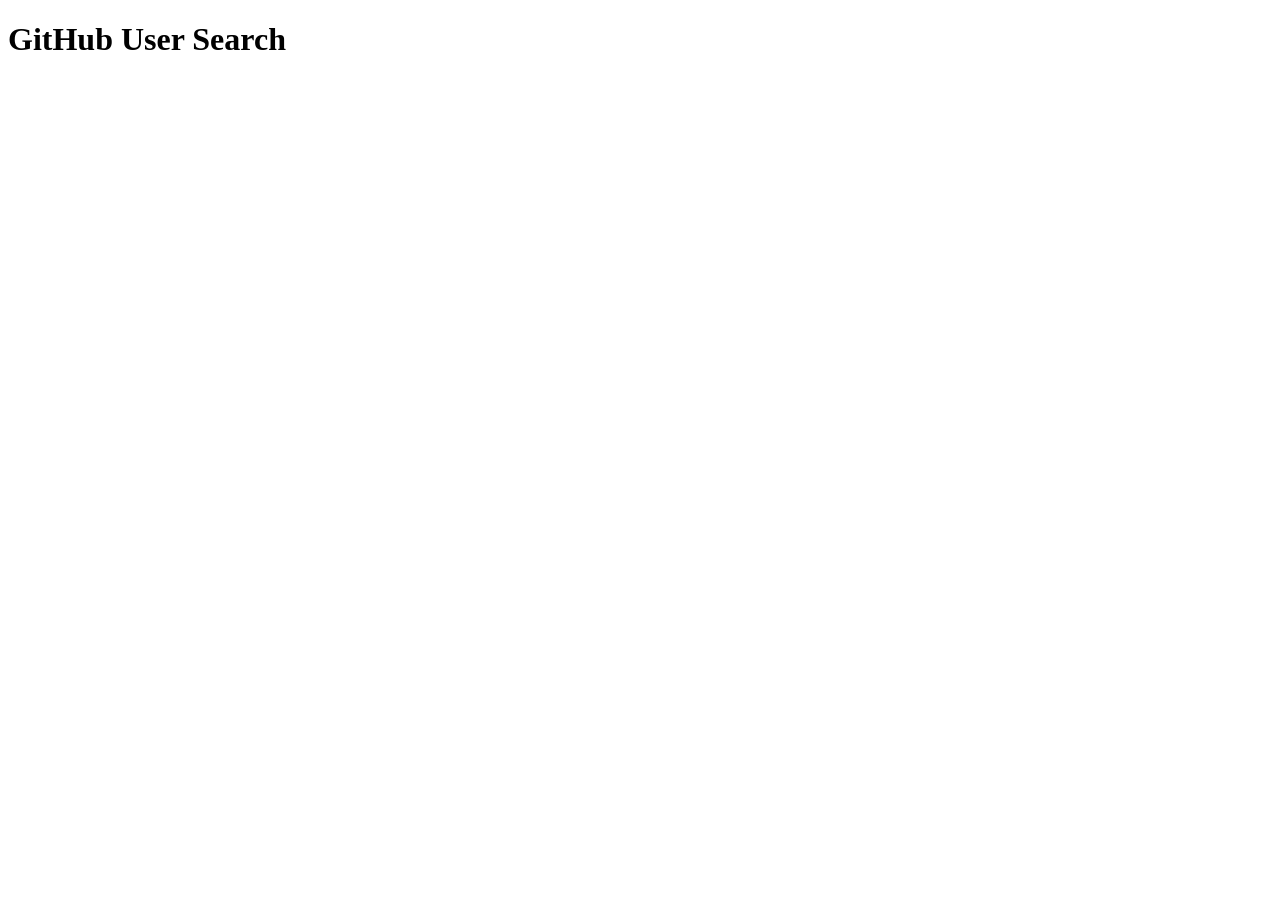
==== index.html @ 70cf9b26 "Initial project structure" ====
<!DOCTYPE html>
<html lang="en">

<head>
    <meta charset="UTF-8">
    <meta name="viewport" content="width=device-width, initial-scale=1.0">
    <title>GitHub User Search</title>
    <link rel="stylesheet" href="css/style.css">
</head>

<body>
    <h1>GitHub User Search</h1>

    <script type="module" src="js/main.js"></script>
</body>

</html>
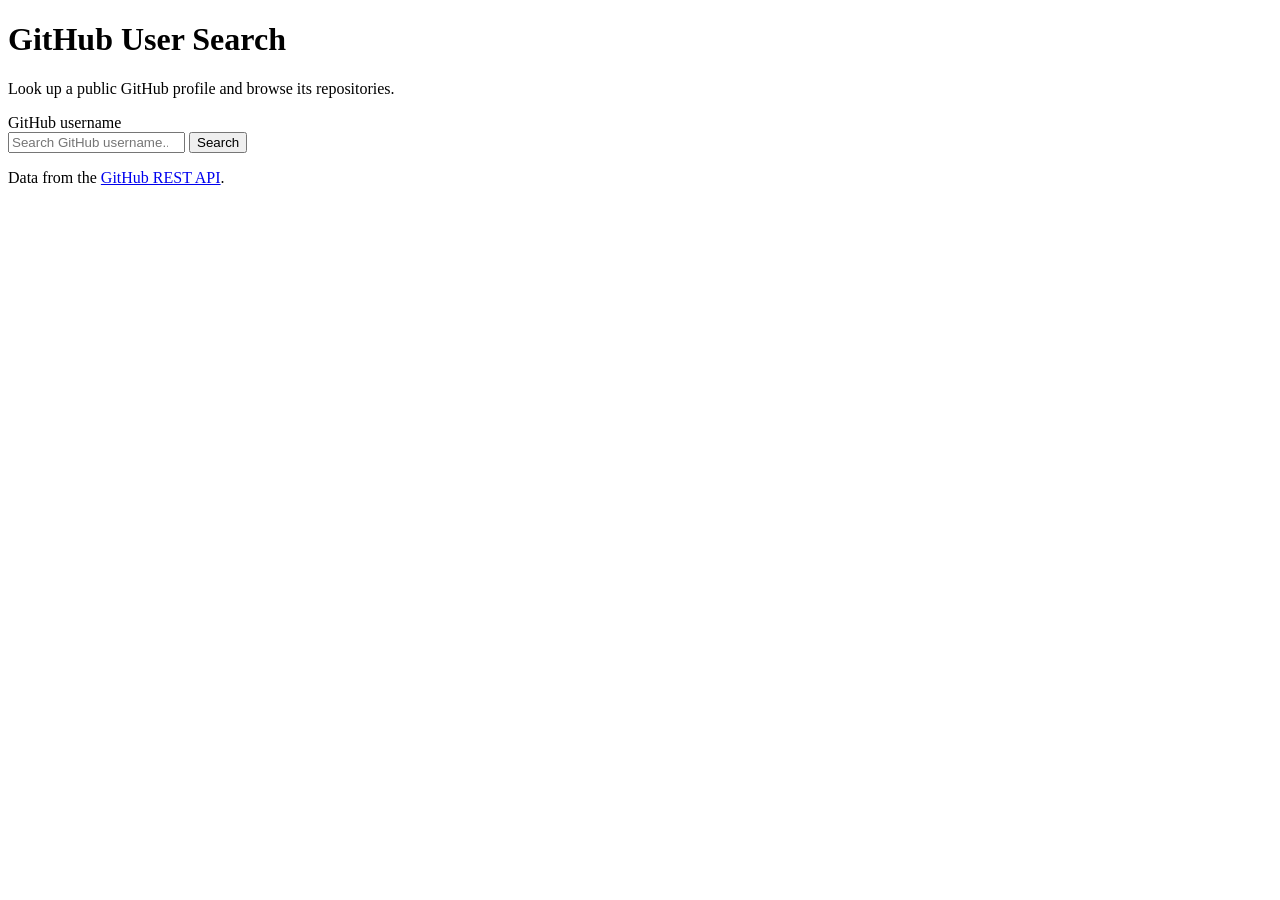
==== commit 722fcf29: "Add semantic HTML structure" ====
--- a/index.html
+++ b/index.html
@@ -4,12 +4,81 @@
 <head>
     <meta charset="UTF-8">
     <meta name="viewport" content="width=device-width, initial-scale=1.0">
+    <meta name="description" content="Search a GitHub user and browse their public repositories.">
     <title>GitHub User Search</title>
     <link rel="stylesheet" href="css/style.css">
 </head>
 
 <body>
-    <h1>GitHub User Search</h1>
+    <header class="site-header">
+        <h1>GitHub User Search</h1>
+        <p>Look up a public GitHub profile and browse its repositories.</p>
+    </header>
+
+    <main>
+        <!-- Search form: submit fires on button click AND on Enter -->
+        <form id="search-form" class="search-form" role="search" novalidate>
+            <label for="username-input" class="search-form__label">GitHub username</label>
+            <div class="search-form__row">
+                <input id="username-input" name="username" type="search" placeholder="Search GitHub username..."
+                    autocomplete="off" autocapitalize="none" spellcheck="false" aria-describedby="username-error">
+                <button id="search-button" type="submit">Search</button>
+            </div>
+            <p id="username-error" class="field-error" hidden></p>
+        </form>
+
+        <!-- Live region: loading and error messages are announced here -->
+        <div id="status" class="status" role="status" aria-live="polite"></div>
+
+        <!-- Profile: filled by JavaScript after a successful search -->
+        <section id="profile" class="profile" aria-labelledby="profile-name" hidden>
+            <!-- The avatar <img> is created by JavaScript, because src and alt exist only after the data arrives -->
+            <div id="profile-avatar" class="profile__avatar"></div>
+
+            <div class="profile__identity">
+                <h2 id="profile-name" class="profile__name"></h2>
+                <p><a id="profile-link" class="profile__login" target="_blank" rel="noopener noreferrer"></a></p>
+                <p id="profile-bio" class="profile__bio"></p>
+            </div>
+
+            <dl class="profile__stats">
+                <div>
+                    <dt>Followers</dt>
+                    <dd id="profile-followers"></dd>
+                </div>
+                <div>
+                    <dt>Following</dt>
+                    <dd id="profile-following"></dd>
+                </div>
+                <div>
+                    <dt>Repositories</dt>
+                    <dd id="profile-repos"></dd>
+                </div>
+            </dl>
+
+            <ul class="profile__meta">
+                <li id="profile-location" hidden></li>
+                <li id="profile-company" hidden></li>
+                <li id="profile-website" hidden>
+                    <a target="_blank" rel="noopener noreferrer"></a>
+                </li>
+                <li id="profile-joined"></li>
+            </ul>
+        </section>
+
+        <!-- Repositories: list items are created by JavaScript in Phase 9 -->
+        <section id="repositories" class="repositories" aria-labelledby="repositories-heading" hidden>
+            <h2 id="repositories-heading">Repositories</h2>
+            <ul id="repository-list" class="repository-list"></ul>
+        </section>
+    </main>
+
+    <footer class="site-footer">
+        <p>
+            Data from the
+            <a href="https://docs.github.com/en/rest" target="_blank" rel="noopener noreferrer">GitHub REST API</a>.
+        </p>
+    </footer>
 
     <script type="module" src="js/main.js"></script>
 </body>
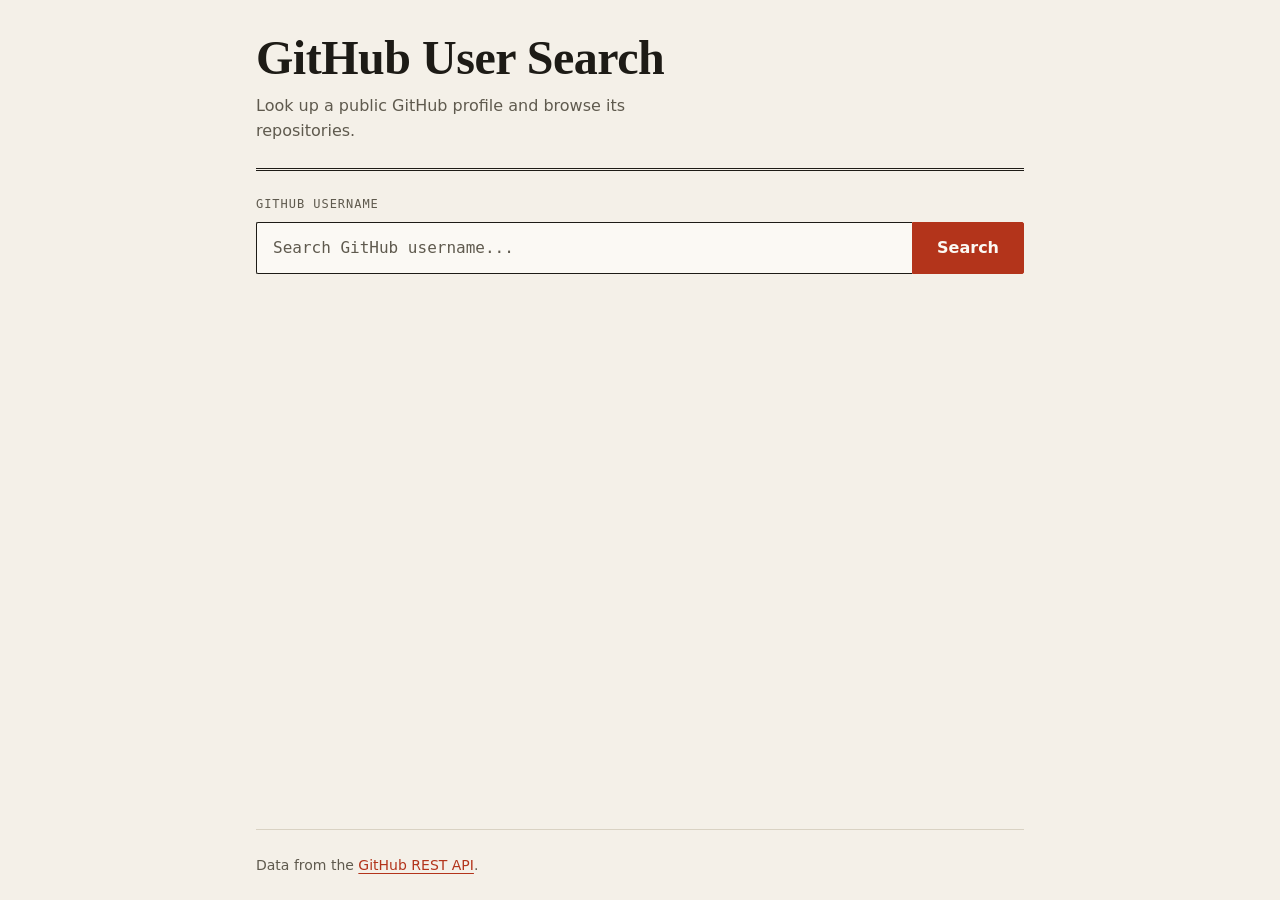
==== commit fb372bca: "Add repository list markup and styles" ====
--- a/index.html
+++ b/index.html
@@ -69,6 +69,7 @@
         <!-- Repositories: list items are created by JavaScript in Phase 9 -->
         <section id="repositories" class="repositories" aria-labelledby="repositories-heading" hidden>
             <h2 id="repositories-heading">Repositories</h2>
+            <p id="repositories-note" class="repositories__note" hidden></p>
             <ul id="repository-list" class="repository-list"></ul>
         </section>
     </main>
@@ -79,7 +80,19 @@
             <a href="https://docs.github.com/en/rest" target="_blank" rel="noopener noreferrer">GitHub REST API</a>.
         </p>
     </footer>
-
+    <!-- Template for one repository row: cloned and filled by JavaScript -->
+    <template id="repository-template">
+        <li class="repo">
+            <h3 class="repo__name"><a target="_blank" rel="noopener noreferrer"></a></h3>
+            <p class="repo__description"></p>
+            <ul class="repo__meta">
+                <li class="repo__language"></li>
+                <li class="repo__stars"></li>
+                <li class="repo__forks"></li>
+                <li class="repo__updated"></li>
+            </ul>
+        </li>
+    </template>
     <script type="module" src="js/main.js"></script>
 </body>
 
--- a/css/style.css
+++ b/css/style.css
@@ -0,0 +1,386 @@
+/* ==========================================================================
+   1. Design tokens
+   ========================================================================== */
+:root {
+    /* Lets the browser style form controls and scrollbars for light/dark */
+    color-scheme: light dark;
+
+    /* Colors (light theme) */
+    --color-bg: #f4f0e8;
+    --color-surface: #fbf9f4;
+    --color-ink: #1d1b16;
+    --color-ink-muted: #5f5a4e;
+    --color-rule: #d9d2c3;
+    --color-accent: #b3341b;
+    --color-accent-hover: #8f2814;
+    --color-on-accent: #fbf9f4;
+
+    /* Font families */
+    --font-serif: "Iowan Old Style", "Palatino Linotype", Palatino, Georgia, serif;
+    --font-sans: system-ui, -apple-system, "Segoe UI", Roboto, "Helvetica Neue", Arial, sans-serif;
+    --font-mono: ui-monospace, "SF Mono", "Cascadia Code", Menlo, Consolas, "DejaVu Sans Mono", monospace;
+
+    /* Type scale (large sizes are fluid) */
+    --text-xs: 0.75rem;
+    --text-sm: 0.875rem;
+    --text-base: 1rem;
+    --text-xl: clamp(1.5rem, 1.1rem + 1.8vw, 2.25rem);
+    --text-2xl: clamp(2rem, 1.3rem + 3vw, 3rem);
+
+    /* Spacing scale (4px base) */
+    --space-1: 0.25rem;
+    --space-2: 0.5rem;
+    --space-3: 0.75rem;
+    --space-4: 1rem;
+    --space-5: 1.5rem;
+    --space-6: 2rem;
+    --space-7: 3rem;
+
+    /* Shape and layout */
+    --radius: 2px;
+    --border: 1px solid var(--color-rule);
+    --page-width: 48rem;
+}
+
+/* Dark theme: only the color tokens change */
+@media (prefers-color-scheme: dark) {
+    :root {
+        --color-bg: #16140f;
+        --color-surface: #1e1b15;
+        --color-ink: #ece6d8;
+        --color-ink-muted: #a39b88;
+        --color-rule: #3a352a;
+        --color-accent: #e2765c;
+        --color-accent-hover: #ee8a72;
+        --color-on-accent: #16140f;
+    }
+}
+
+/* ==========================================================================
+   2. Reset and base
+   ========================================================================== */
+*,
+*::before,
+*::after {
+    box-sizing: border-box;
+}
+
+* {
+    margin: 0;
+}
+
+/* Author styles beat the browser's [hidden] rule, so we restore it */
+[hidden] {
+    display: none !important;
+}
+
+body {
+    min-height: 100vh;
+    min-height: 100dvh;
+    display: flex;
+    flex-direction: column;
+    font-family: var(--font-sans);
+    font-size: var(--text-base);
+    line-height: 1.6;
+    color: var(--color-ink);
+    background: var(--color-bg);
+}
+
+a {
+    color: var(--color-accent);
+    text-underline-offset: 0.2em;
+}
+
+a:hover {
+    color: var(--color-accent-hover);
+}
+
+:focus-visible {
+    outline: 3px solid var(--color-accent);
+    outline-offset: 2px;
+}
+
+/* ==========================================================================
+   3. Page layout
+   ========================================================================== */
+.site-header,
+main,
+.site-footer {
+    /* Fluid width: never wider than --page-width, always 1rem side gaps */
+    width: min(100% - 2 * var(--space-4), var(--page-width));
+    margin-inline: auto;
+}
+
+main {
+    flex: 1;
+    /* pushes the footer to the bottom on short pages */
+}
+
+/* Vertical rhythm: the parent sets the gap between its children */
+main>*+* {
+    margin-top: var(--space-5);
+}
+
+/* ==========================================================================
+   4. Header
+   ========================================================================== */
+.site-header {
+    padding-block: var(--space-6) var(--space-5);
+    margin-bottom: var(--space-5);
+    border-bottom: 3px double var(--color-ink);
+}
+
+.site-header h1 {
+    font-family: var(--font-serif);
+    font-size: var(--text-2xl);
+    font-weight: 700;
+    line-height: 1.1;
+    letter-spacing: -0.01em;
+}
+
+.site-header p {
+    max-width: 40ch;
+    margin-top: var(--space-2);
+    color: var(--color-ink-muted);
+}
+
+/* ==========================================================================
+   5. Search form
+   ========================================================================== */
+.search-form__label {
+    display: block;
+    margin-bottom: var(--space-2);
+    font-family: var(--font-mono);
+    font-size: var(--text-xs);
+    letter-spacing: 0.08em;
+    text-transform: uppercase;
+    color: var(--color-ink-muted);
+}
+
+/* Input and button are joined into one bar */
+.search-form__row {
+    display: flex;
+}
+
+.search-form input {
+    flex: 1;
+    min-width: 0;
+    /* lets the input shrink inside a flex row */
+    padding: var(--space-3) var(--space-4);
+    font: inherit;
+    font-family: var(--font-mono);
+    color: inherit;
+    background: var(--color-surface);
+    border: 1px solid var(--color-ink);
+    border-right: 0;
+    border-radius: var(--radius) 0 0 var(--radius);
+    appearance: none;
+}
+
+.search-form input::placeholder {
+    color: var(--color-ink-muted);
+    opacity: 1;
+}
+
+.search-form button {
+    padding: var(--space-3) var(--space-5);
+    font: inherit;
+    font-weight: 600;
+    color: var(--color-on-accent);
+    background: var(--color-accent);
+    border: 1px solid var(--color-accent);
+    border-radius: 0 var(--radius) var(--radius) 0;
+    cursor: pointer;
+}
+
+.search-form button:hover {
+    background: var(--color-accent-hover);
+    border-color: var(--color-accent-hover);
+}
+
+.search-form button:active {
+    transform: translateY(1px);
+}
+
+.search-form button:disabled {
+    opacity: 0.6;
+    cursor: not-allowed;
+}
+
+/* Only animate when the user has not asked for reduced motion */
+@media (prefers-reduced-motion: no-preference) {
+    .search-form button {
+        transition: background-color 120ms ease, border-color 120ms ease;
+    }
+}
+
+.field-error {
+    margin-top: var(--space-2);
+    font-size: var(--text-sm);
+    font-weight: 600;
+    color: var(--color-accent);
+}
+
+/* ==========================================================================
+   6. Status line (loading and error messages)
+   ========================================================================== */
+.status {
+    min-height: 1.5em;
+    /* reserve space so the page does not jump when text appears */
+    font-family: var(--font-mono);
+    font-size: var(--text-sm);
+    color: var(--color-ink-muted);
+}
+
+/* ==========================================================================
+   7. Profile card
+   ========================================================================== */
+.profile {
+    display: grid;
+    gap: var(--space-5);
+    padding: var(--space-5);
+    background: var(--color-surface);
+    border: 1px solid var(--color-ink);
+    border-radius: var(--radius);
+}
+
+/* The <img> is created by JavaScript inside this container */
+.profile__avatar img {
+    display: block;
+    width: 6rem;
+    aspect-ratio: 1;
+    object-fit: cover;
+    border: 1px solid var(--color-ink);
+    border-radius: var(--radius);
+}
+
+.profile__name {
+    font-family: var(--font-serif);
+    font-size: var(--text-xl);
+    line-height: 1.15;
+    overflow-wrap: anywhere;
+    /* very long names must not break the layout */
+}
+
+.profile__login {
+    font-family: var(--font-mono);
+    font-size: var(--text-sm);
+}
+
+.profile__bio {
+    max-width: 60ch;
+    margin-top: var(--space-3);
+}
+
+/* Stats: columns are created automatically, no media query needed */
+.profile__stats {
+    display: grid;
+    grid-template-columns: repeat(auto-fit, minmax(5.5rem, 1fr));
+    border-block: var(--border);
+}
+
+.profile__stats>div {
+    padding-block: var(--space-3);
+}
+
+.profile__stats dt {
+    font-family: var(--font-mono);
+    font-size: var(--text-xs);
+    letter-spacing: 0.08em;
+    text-transform: uppercase;
+    color: var(--color-ink-muted);
+}
+
+.profile__stats dd {
+    font-family: var(--font-mono);
+    font-size: var(--text-xl);
+    font-weight: 600;
+    line-height: 1.2;
+}
+
+.profile__meta {
+    display: flex;
+    flex-wrap: wrap;
+    gap: var(--space-2) var(--space-5);
+    padding: 0;
+    list-style: none;
+    font-size: var(--text-sm);
+    color: var(--color-ink-muted);
+}
+
+/* Tablet and up: avatar on the left, everything else in the right column */
+@media (min-width: 40rem) {
+    .profile {
+        grid-template-columns: 8rem 1fr;
+        column-gap: var(--space-6);
+    }
+
+    .profile__avatar img {
+        width: 100%;
+    }
+
+    .profile__stats,
+    .profile__meta {
+        grid-column: 2;
+    }
+}
+
+/* ==========================================================================
+   8. Repositories section (list items are styled in Phase 9)
+   ========================================================================== */
+.repositories h2 {
+    padding-bottom: var(--space-2);
+    font-family: var(--font-serif);
+    font-size: var(--text-xl);
+    border-bottom: 2px solid var(--color-ink);
+}
+
+.repository-list {
+    padding: 0;
+    list-style: none;
+}
+
+.repository-list>li {
+    padding-block: var(--space-4);
+    border-bottom: var(--border);
+}
+
+.repositories__note {
+    margin-top: var(--space-3);
+    font-size: var(--text-sm);
+    color: var(--color-ink-muted);
+}
+
+.repo__name {
+    font-family: var(--font-mono);
+    font-size: var(--text-base);
+    overflow-wrap: anywhere;
+}
+
+.repo__description {
+    max-width: 60ch;
+    margin-top: var(--space-1);
+}
+
+.repo__meta {
+    display: flex;
+    flex-wrap: wrap;
+    gap: var(--space-1) var(--space-4);
+    margin-top: var(--space-2);
+    padding: 0;
+    list-style: none;
+    font-family: var(--font-mono);
+    font-size: var(--text-xs);
+    color: var(--color-ink-muted);
+}
+
+/* ==========================================================================
+   9. Footer
+   ========================================================================== */
+.site-footer {
+    margin-top: var(--space-7);
+    padding-block: var(--space-5);
+    border-top: var(--border);
+    font-size: var(--text-sm);
+    color: var(--color-ink-muted);
+}
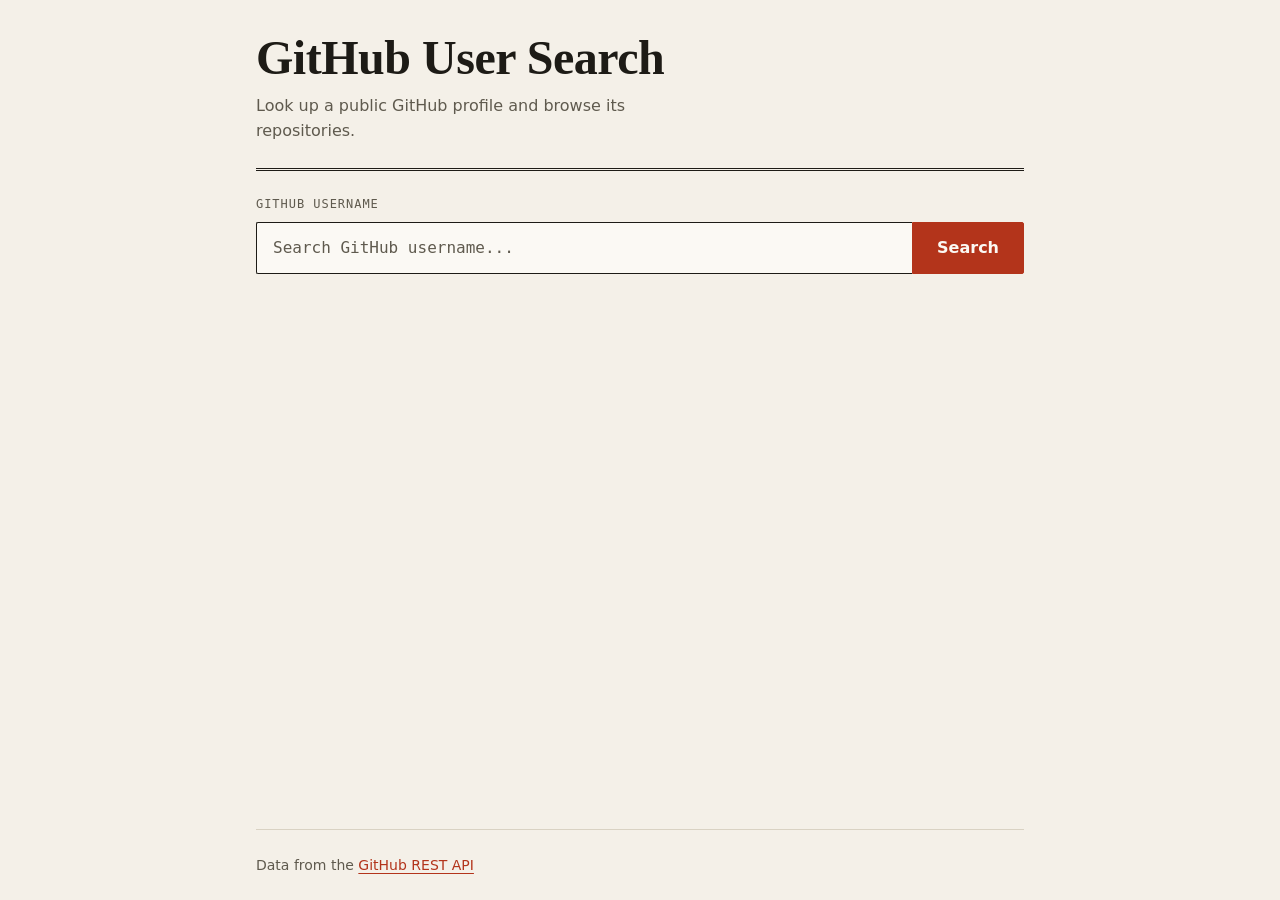
==== commit 84290cb0: "Announce links that open in a new tab" ====
--- a/index.html
+++ b/index.html
@@ -24,7 +24,7 @@
                     autocomplete="off" autocapitalize="none" spellcheck="false" aria-describedby="username-error">
                 <button id="search-button" type="submit">Search</button>
             </div>
-            <p id="username-error" class="field-error" hidden></p>
+            <p id="username-error" class="field-error" role="alert"></p>
         </form>
 
         <!-- Live region: loading and error messages are announced here -->
@@ -56,7 +56,7 @@
                 </div>
             </dl>
 
-            <ul class="profile__meta">
+            <ul class="profile__meta" role="list">
                 <li id="profile-location" hidden></li>
                 <li id="profile-company" hidden></li>
                 <li id="profile-website" hidden>
@@ -66,18 +66,30 @@
             </ul>
         </section>
 
-        <!-- Repositories: list items are created by JavaScript in Phase 9 -->
+        <!-- Repositories: list items are created by JavaScript -->
         <section id="repositories" class="repositories" aria-labelledby="repositories-heading" hidden>
             <h2 id="repositories-heading">Repositories</h2>
             <p id="repositories-note" class="repositories__note" hidden></p>
-            <ul id="repository-list" class="repository-list"></ul>
+            <div id="repository-controls" class="repo-controls" hidden>
+                <div class="repo-controls__field">
+                    <label for="repository-filter">Filter</label>
+                    <input id="repository-filter" type="search" placeholder="Name, description or language" autocomplete="off"
+                        spellcheck="false">
+                </div>
+                <div class="repo-controls__field">
+                    <label for="repository-sort">Sort by</label>
+                    <select id="repository-sort"></select>
+                </div>
+            </div>
+            <p id="repositories-summary" class="repositories__summary" role="status"></p>
+            <ul id="repository-list" class="repository-list" role="list"></ul>
         </section>
     </main>
 
     <footer class="site-footer">
         <p>
             Data from the
-            <a href="https://docs.github.com/en/rest" target="_blank" rel="noopener noreferrer">GitHub REST API</a>.
+            <a href="https://docs.github.com/en/rest" target="_blank" rel="noopener noreferrer" aria-label="GitHub REST API (opens in a new tab)">GitHub REST API</a>
         </p>
     </footer>
     <!-- Template for one repository row: cloned and filled by JavaScript -->
@@ -85,7 +97,7 @@
         <li class="repo">
             <h3 class="repo__name"><a target="_blank" rel="noopener noreferrer"></a></h3>
             <p class="repo__description"></p>
-            <ul class="repo__meta">
+            <ul class="repo__meta" role="list">
                 <li class="repo__language"></li>
                 <li class="repo__stars"></li>
                 <li class="repo__forks"></li>
--- a/css/style.css
+++ b/css/style.css
@@ -91,9 +91,7 @@
     text-underline-offset: 0.2em;
 }
 
-a:hover {
-    color: var(--color-accent-hover);
-}
+
 
 :focus-visible {
     outline: 3px solid var(--color-accent);
@@ -147,7 +145,8 @@
 /* ==========================================================================
    5. Search form
    ========================================================================== */
-.search-form__label {
+.search-form__label,
+.repo-controls label {
     display: block;
     margin-bottom: var(--space-2);
     font-family: var(--font-mono);
@@ -193,9 +192,27 @@
     cursor: pointer;
 }
 
-.search-form button:hover {
-    background: var(--color-accent-hover);
-    border-color: var(--color-accent-hover);
+
+/* Hover styles only for devices that can hover: on touch screens they would stay "stuck" after a tap */
+@media (hover: hover) {
+    a:hover {
+        color: var(--color-accent-hover);
+    }
+
+    .search-form button:hover {
+        background: var(--color-accent-hover);
+        border-color: var(--color-accent-hover);
+    }
+}
+
+/* Fingers are less precise than a mouse: give single-line links a bigger touch area */
+@media (pointer: coarse) {
+
+    .profile__login,
+    .repo__name a {
+        display: inline-block;
+        padding-block: var(--space-2);
+    }
 }
 
 .search-form button:active {
@@ -221,6 +238,11 @@
     color: var(--color-accent);
 }
 
+.field-error:empty {
+    margin-top: 0;
+    /* the paragraph stays in the page, so it must not leave a gap while it is empty */
+}
+
 /* ==========================================================================
    6. Status line (loading and error messages)
    ========================================================================== */
@@ -230,6 +252,32 @@
     font-family: var(--font-mono);
     font-size: var(--text-sm);
     color: var(--color-ink-muted);
+}
+
+/* Loading: the spinner is drawn next to the status text while the form is busy */
+.search-form[aria-busy="true"]+.status::before {
+    content: "";
+    display: inline-block;
+    width: 0.9em;
+    height: 0.9em;
+    margin-right: var(--space-2);
+    vertical-align: -0.1em;
+    border: 2px solid var(--color-rule);
+    border-top-color: var(--color-accent);
+    border-radius: 50%;
+}
+
+@keyframes spin {
+    to {
+        transform: rotate(360deg);
+    }
+}
+
+/* Only animate when the user has not asked for reduced motion */
+@media (prefers-reduced-motion: no-preference) {
+    .search-form[aria-busy="true"]+.status::before {
+        animation: spin 0.8s linear infinite;
+    }
 }
 
 /* ==========================================================================
@@ -275,7 +323,7 @@
 /* Stats: columns are created automatically, no media query needed */
 .profile__stats {
     display: grid;
-    grid-template-columns: repeat(auto-fit, minmax(5.5rem, 1fr));
+    grid-template-columns: repeat(auto-fit, minmax(7rem, 1fr));
     border-block: var(--border);
 }
 
@@ -296,6 +344,8 @@
     font-size: var(--text-xl);
     font-weight: 600;
     line-height: 1.2;
+    overflow-wrap: anywhere; /* a huge number wraps instead of overflowing its cell */
+        
 }
 
 .profile__meta {
@@ -311,7 +361,7 @@
 /* Tablet and up: avatar on the left, everything else in the right column */
 @media (min-width: 40rem) {
     .profile {
-        grid-template-columns: 8rem 1fr;
+        grid-template-columns: 8rem minmax(0, 1fr);
         column-gap: var(--space-6);
     }
 
@@ -325,8 +375,21 @@
     }
 }
 
-/* ==========================================================================
-   8. Repositories section (list items are styled in Phase 9)
+/* Long unbroken text (URLs, long names) must wrap instead of widening the layout */
+.profile__login,
+.profile__bio,
+.profile__meta li,
+.repo__description,
+.repo__meta li,
+.repositories__note,
+.repositories__summary,
+.field-error,
+.status {
+    overflow-wrap: anywhere;
+}
+
+/* ==========================================================================
+   8. Repositories section 
    ========================================================================== */
 .repositories h2 {
     padding-bottom: var(--space-2);
@@ -374,6 +437,37 @@
     color: var(--color-ink-muted);
 }
 
+.repo-controls {
+    display: flex;
+    flex-wrap: wrap;
+    gap: var(--space-4);
+    margin-top: var(--space-4);
+}
+
+.repo-controls__field {
+    flex: 1 1 14rem;
+}
+
+.repo-controls input,
+.repo-controls select {
+    width: 100%;
+    padding: var(--space-3) var(--space-4);
+    font: inherit;
+    font-family: var(--font-mono);
+    font-size: var(--text-base);
+    color: inherit;
+    background: var(--color-surface);
+    border: 1px solid var(--color-ink);
+    border-radius: var(--radius);
+}
+
+.repositories__summary {
+    margin-top: var(--space-3);
+    font-family: var(--font-mono);
+    font-size: var(--text-xs);
+    color: var(--color-ink-muted);
+}
+
 /* ==========================================================================
    9. Footer
    ========================================================================== */
